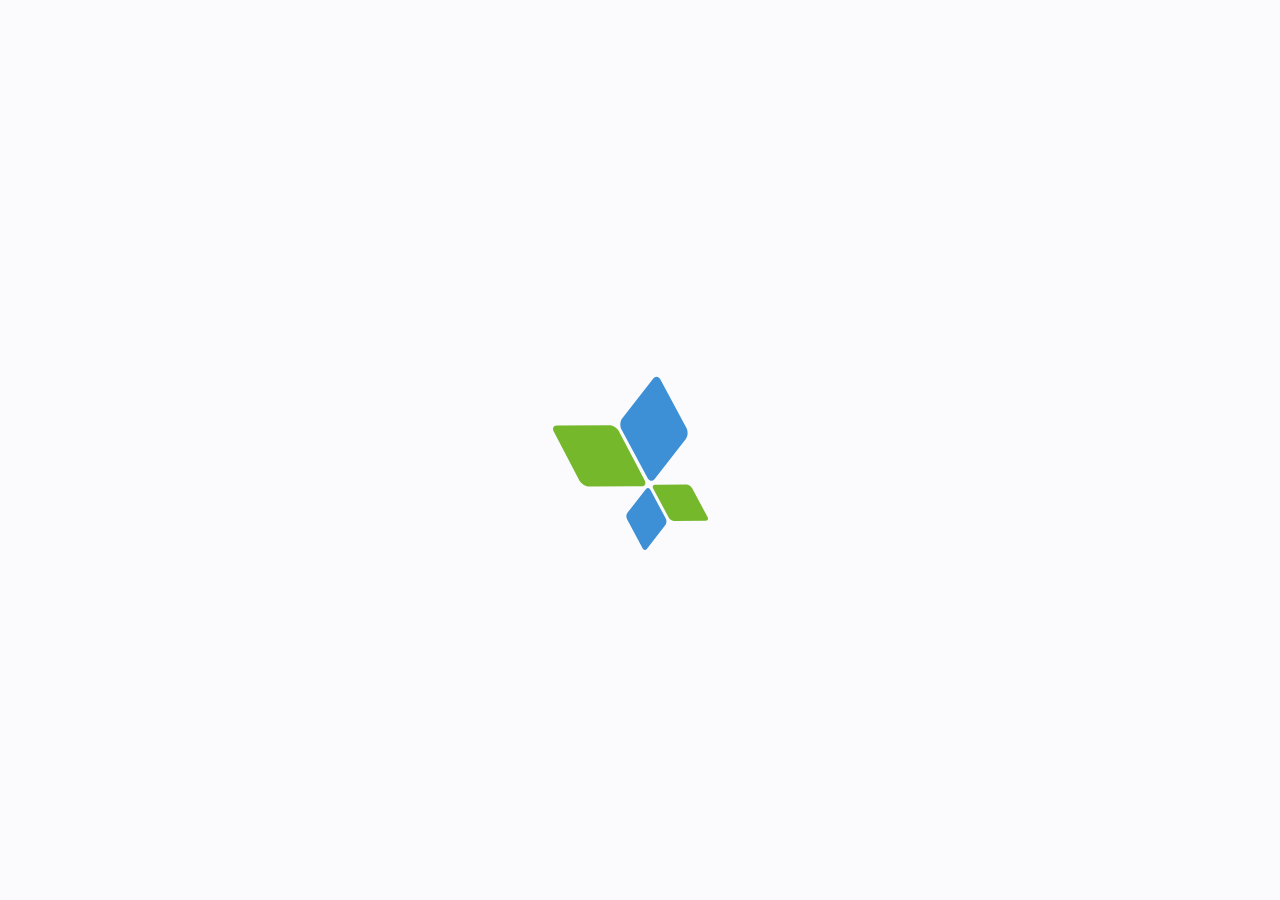
==== index.html @ aac168ad "upload files" ====
<!DOCTYPE html>
<html>

<head>
  <title>AppsFlyer</title>
  <meta name="viewport" content="width=device-width, initial-scale=1">

  <style type="text/css">
  html, body {
    height: 100%;
  }
  body {
    display: grid;
    place-items: center;
    margin: 0;
    background: #FBFBFD;
  }
  /*path {
    fill: none;
  }*/
  </style>
  <script type="module" src="script.js"></script>
</head>

<body>
  <img src="logo.svg" />
</body>

</html>
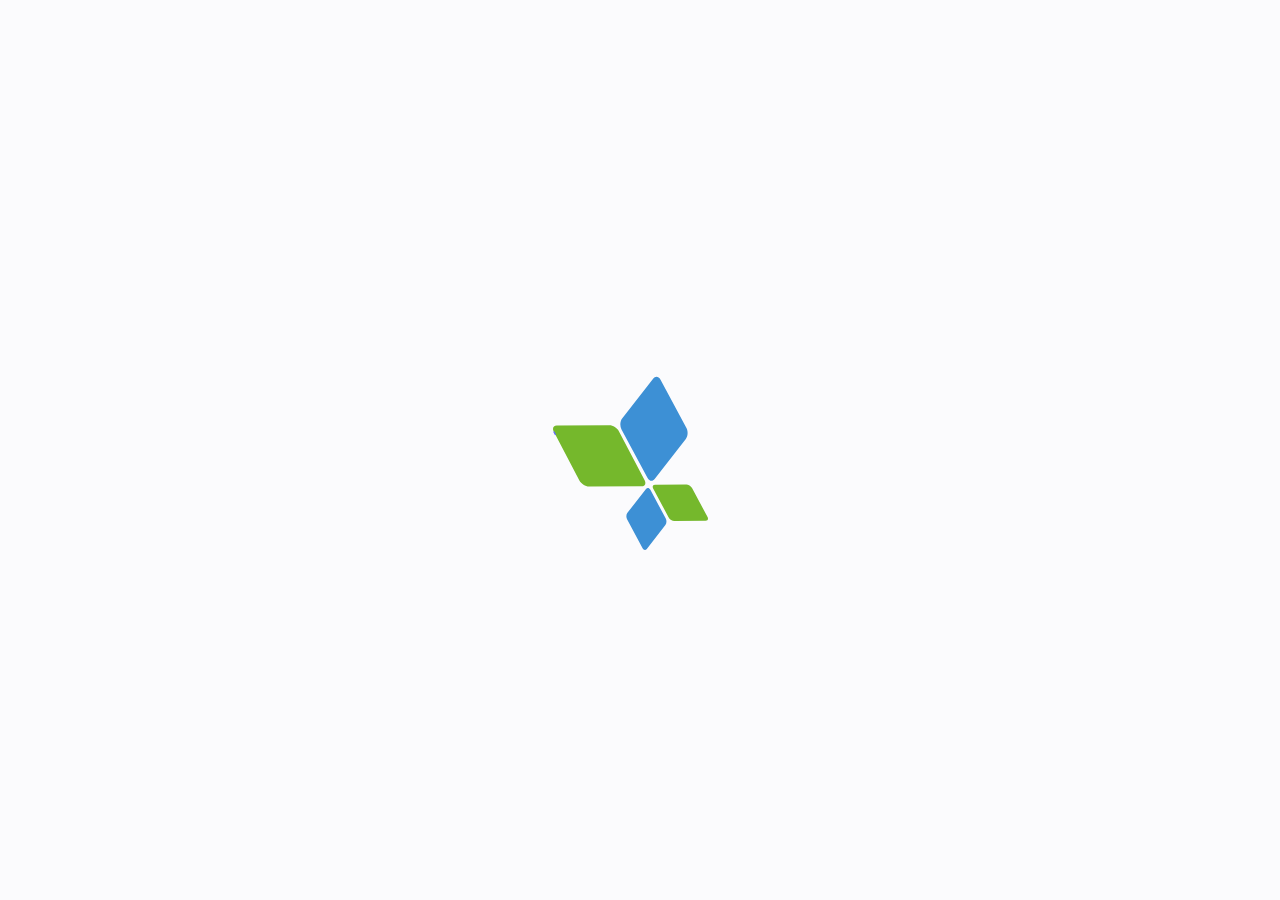
==== commit 7bf3c980: "upload files" ====
--- a/index.html
+++ b/index.html
@@ -23,7 +23,16 @@
 </head>
 
 <body>
-  <img src="logo.svg" />
+  <svg xmlns:dc="http://purl.org/dc/elements/1.1/" xmlns:cc="http://creativecommons.org/ns#" xmlns:rdf="http://www.w3.org/1999/02/22-rdf-syntax-ns#" xmlns:svg="http://www.w3.org/2000/svg" xmlns="http://www.w3.org/2000/svg" viewBox="0 0 175 200" height="200" width="175" xml:space="preserve" id="svg2" version="1.1">
+    <g transform="matrix(1.3333333,0,0,-1.3333333,0,200)" id="g14w">
+      <g transform="scale(0.1)" id="g14">
+        <path id="path14" style="fill:#75b82c;fill-opacity:1;fill-rule:nonzero;stroke:none" d="M 5.53516,888.508 197.926,522.023 c 13.136,-24.968 45.515,-45.234 72.262,-45.168 v 0 l 392.476,0.829 c 26.793,0.054 37.848,20.371 24.723,45.382 v 0 l -192.41,366.465 c -13.125,25.016 -45.497,45.227 -72.27,45.168 v 0 L 30.2383,933.883 c -0.6055,0 -1.1914,-0.02 -1.7969,-0.02 v 0 C 2.98047,932.902 -7.3125,912.961 5.53516,888.508" />
+        <path id="path16" style="fill:#75b82c;fill-opacity:1;fill-rule:nonzero;stroke:none" d="M 751.031,461.488 867.539,244.09 c 7.926,-14.828 27.309,-26.731 43.27,-26.551 v 0 l 233.841,2.473 c 15.97,0.16 22.41,12.32 14.49,27.16 v 0 l -116.47,217.379 c -7.94,14.84 -27.35,26.715 -43.272,26.547 v 0 l -233.847,-2.457 c -0.274,0 -0.531,0 -0.805,0 v 0 C 749.375,488.07 743.23,476.098 751.031,461.488" />
+        <path id="path18" style="fill:#3d90d5;fill-opacity:1;fill-rule:nonzero;stroke:none" d="M 752.395,1286.95 518.582,986.836 c -15.98,-20.504 -18.098,-57.246 -4.754,-82.172 v 0 L 709.305,539.84 c 13.324,-24.883 37.093,-28.473 53.047,-8.02 v 0 l 233.839,300.172 c 15.949,20.465 18.089,57.25 4.719,82.153 v 0 L 805.461,1278.98 c -7.75,14.4 -18.953,21.66 -30.125,21.27 v 0 c -8.109,-0.33 -16.219,-4.68 -22.941,-13.3" />
+        <path id="path20" style="fill:#3d90d5;fill-opacity:1;fill-rule:nonzero;stroke:none" d="M 697.633,457.848 558.277,279.02 c -9.539,-12.211 -10.769,-34.122 -2.836,-48.938 v 0 L 671.922,12.6914 c 7.969,-14.83984 22.113,-16.97265 31.633,-4.76171 v 0 L 842.871,186.738 c 9.5,12.231 10.77,34.16 2.844,48.953 v 0 L 729.227,453.09 c -4.586,8.586 -11.282,12.918 -17.954,12.699 v 0 c -4.812,-0.168 -9.668,-2.777 -13.64,-7.941" />
+      </g>
+    </g>
+  </svg>
 </body>
 
 </html>
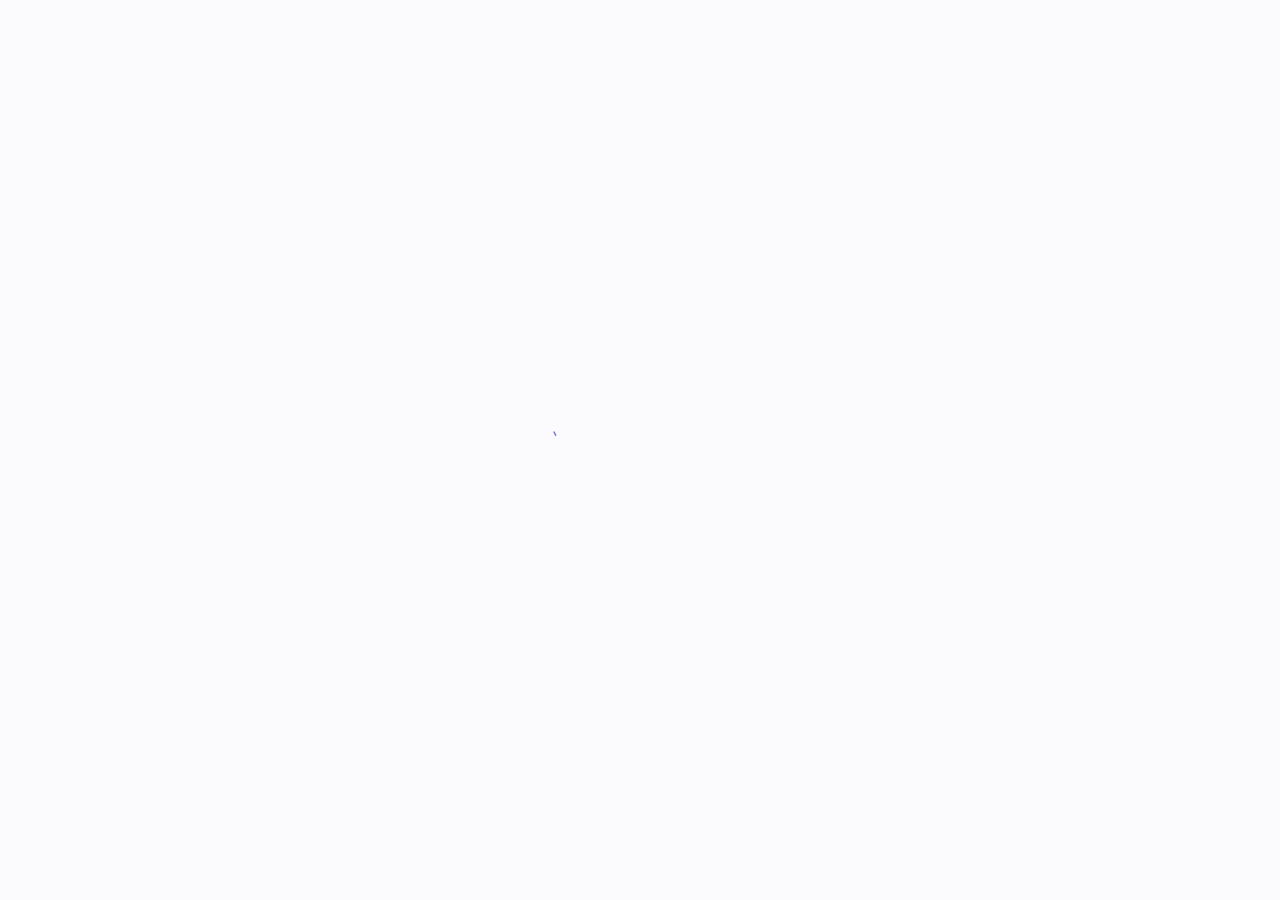
==== commit 1ae8dc3a: "upload files" ====
--- a/index.html
+++ b/index.html
@@ -15,9 +15,9 @@
     margin: 0;
     background: #FBFBFD;
   }
-  /*path {
+  path {
     fill: none;
-  }*/
+  }
   </style>
   <script type="module" src="script.js"></script>
 </head>
@@ -26,10 +26,10 @@
   <svg xmlns:dc="http://purl.org/dc/elements/1.1/" xmlns:cc="http://creativecommons.org/ns#" xmlns:rdf="http://www.w3.org/1999/02/22-rdf-syntax-ns#" xmlns:svg="http://www.w3.org/2000/svg" xmlns="http://www.w3.org/2000/svg" viewBox="0 0 175 200" height="200" width="175" xml:space="preserve" id="svg2" version="1.1">
     <g transform="matrix(1.3333333,0,0,-1.3333333,0,200)" id="g14w">
       <g transform="scale(0.1)" id="g14">
-        <path id="path14" style="fill:#75b82c;fill-opacity:1;fill-rule:nonzero;stroke:none" d="M 5.53516,888.508 197.926,522.023 c 13.136,-24.968 45.515,-45.234 72.262,-45.168 v 0 l 392.476,0.829 c 26.793,0.054 37.848,20.371 24.723,45.382 v 0 l -192.41,366.465 c -13.125,25.016 -45.497,45.227 -72.27,45.168 v 0 L 30.2383,933.883 c -0.6055,0 -1.1914,-0.02 -1.7969,-0.02 v 0 C 2.98047,932.902 -7.3125,912.961 5.53516,888.508" />
-        <path id="path16" style="fill:#75b82c;fill-opacity:1;fill-rule:nonzero;stroke:none" d="M 751.031,461.488 867.539,244.09 c 7.926,-14.828 27.309,-26.731 43.27,-26.551 v 0 l 233.841,2.473 c 15.97,0.16 22.41,12.32 14.49,27.16 v 0 l -116.47,217.379 c -7.94,14.84 -27.35,26.715 -43.272,26.547 v 0 l -233.847,-2.457 c -0.274,0 -0.531,0 -0.805,0 v 0 C 749.375,488.07 743.23,476.098 751.031,461.488" />
-        <path id="path18" style="fill:#3d90d5;fill-opacity:1;fill-rule:nonzero;stroke:none" d="M 752.395,1286.95 518.582,986.836 c -15.98,-20.504 -18.098,-57.246 -4.754,-82.172 v 0 L 709.305,539.84 c 13.324,-24.883 37.093,-28.473 53.047,-8.02 v 0 l 233.839,300.172 c 15.949,20.465 18.089,57.25 4.719,82.153 v 0 L 805.461,1278.98 c -7.75,14.4 -18.953,21.66 -30.125,21.27 v 0 c -8.109,-0.33 -16.219,-4.68 -22.941,-13.3" />
-        <path id="path20" style="fill:#3d90d5;fill-opacity:1;fill-rule:nonzero;stroke:none" d="M 697.633,457.848 558.277,279.02 c -9.539,-12.211 -10.769,-34.122 -2.836,-48.938 v 0 L 671.922,12.6914 c 7.969,-14.83984 22.113,-16.97265 31.633,-4.76171 v 0 L 842.871,186.738 c 9.5,12.231 10.77,34.16 2.844,48.953 v 0 L 729.227,453.09 c -4.586,8.586 -11.282,12.918 -17.954,12.699 v 0 c -4.812,-0.168 -9.668,-2.777 -13.64,-7.941" />
+        <path id="path14" d="M 5.53516,888.508 197.926,522.023 c 13.136,-24.968 45.515,-45.234 72.262,-45.168 v 0 l 392.476,0.829 c 26.793,0.054 37.848,20.371 24.723,45.382 v 0 l -192.41,366.465 c -13.125,25.016 -45.497,45.227 -72.27,45.168 v 0 L 30.2383,933.883 c -0.6055,0 -1.1914,-0.02 -1.7969,-0.02 v 0 C 2.98047,932.902 -7.3125,912.961 5.53516,888.508" />
+        <path id="path16" d="M 751.031,461.488 867.539,244.09 c 7.926,-14.828 27.309,-26.731 43.27,-26.551 v 0 l 233.841,2.473 c 15.97,0.16 22.41,12.32 14.49,27.16 v 0 l -116.47,217.379 c -7.94,14.84 -27.35,26.715 -43.272,26.547 v 0 l -233.847,-2.457 c -0.274,0 -0.531,0 -0.805,0 v 0 C 749.375,488.07 743.23,476.098 751.031,461.488" />
+        <path id="path18" d="M 752.395,1286.95 518.582,986.836 c -15.98,-20.504 -18.098,-57.246 -4.754,-82.172 v 0 L 709.305,539.84 c 13.324,-24.883 37.093,-28.473 53.047,-8.02 v 0 l 233.839,300.172 c 15.949,20.465 18.089,57.25 4.719,82.153 v 0 L 805.461,1278.98 c -7.75,14.4 -18.953,21.66 -30.125,21.27 v 0 c -8.109,-0.33 -16.219,-4.68 -22.941,-13.3" />
+        <path id="path20" d="M 697.633,457.848 558.277,279.02 c -9.539,-12.211 -10.769,-34.122 -2.836,-48.938 v 0 L 671.922,12.6914 c 7.969,-14.83984 22.113,-16.97265 31.633,-4.76171 v 0 L 842.871,186.738 c 9.5,12.231 10.77,34.16 2.844,48.953 v 0 L 729.227,453.09 c -4.586,8.586 -11.282,12.918 -17.954,12.699 v 0 c -4.812,-0.168 -9.668,-2.777 -13.64,-7.941" />
       </g>
     </g>
   </svg>
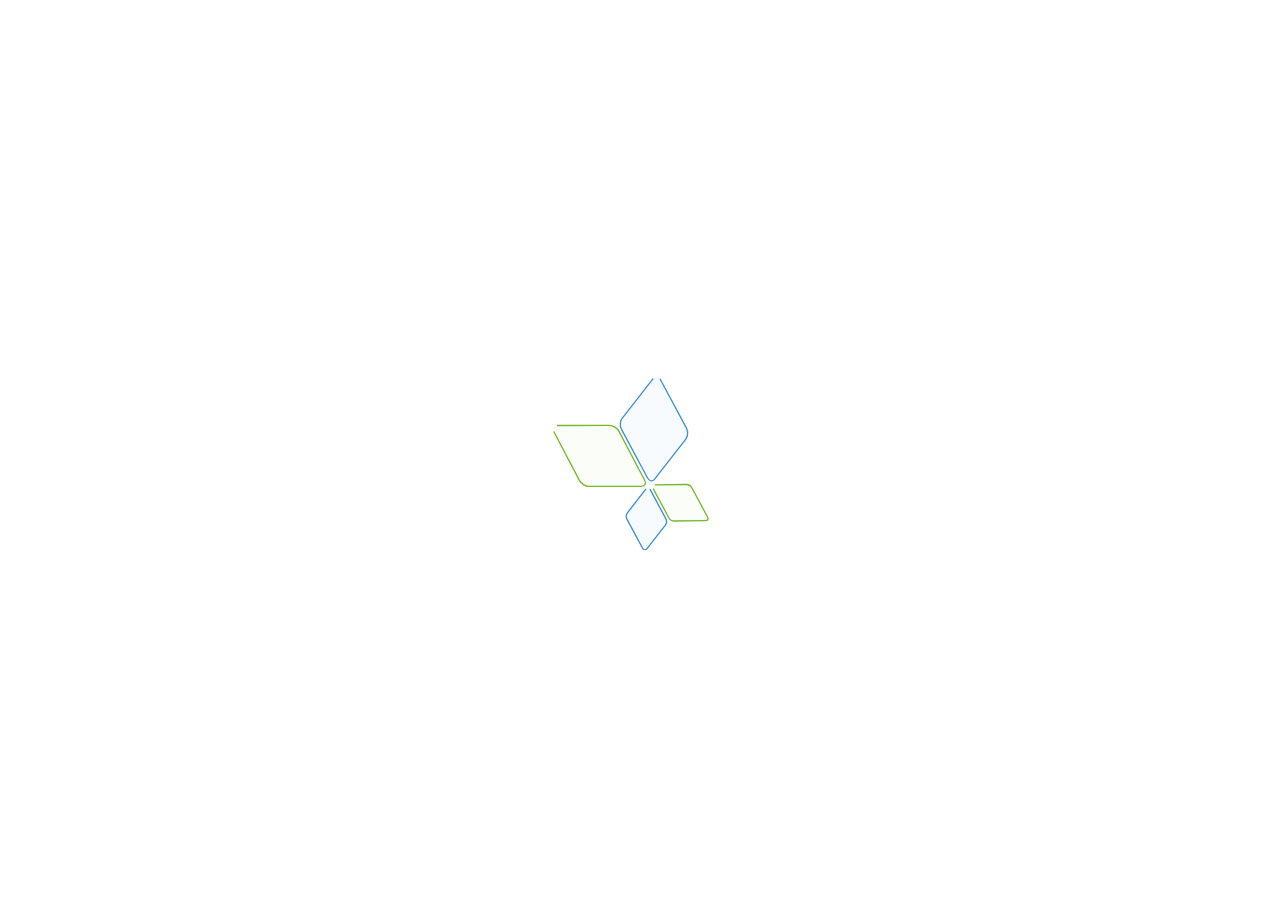
==== commit 5829343b: "uploading files" ====
--- a/index.html
+++ b/index.html
@@ -13,7 +13,7 @@
     display: grid;
     place-items: center;
     margin: 0;
-    background: #FBFBFD;
+    background: #FFF;
   }
   path {
     fill: none;
@@ -26,10 +26,10 @@
   <svg xmlns:dc="http://purl.org/dc/elements/1.1/" xmlns:cc="http://creativecommons.org/ns#" xmlns:rdf="http://www.w3.org/1999/02/22-rdf-syntax-ns#" xmlns:svg="http://www.w3.org/2000/svg" xmlns="http://www.w3.org/2000/svg" viewBox="0 0 175 200" height="200" width="175" xml:space="preserve" id="svg2" version="1.1">
     <g transform="matrix(1.3333333,0,0,-1.3333333,0,200)" id="g14w">
       <g transform="scale(0.1)" id="g14">
-        <path id="path14" d="M 5.53516,888.508 197.926,522.023 c 13.136,-24.968 45.515,-45.234 72.262,-45.168 v 0 l 392.476,0.829 c 26.793,0.054 37.848,20.371 24.723,45.382 v 0 l -192.41,366.465 c -13.125,25.016 -45.497,45.227 -72.27,45.168 v 0 L 30.2383,933.883 c -0.6055,0 -1.1914,-0.02 -1.7969,-0.02 v 0 C 2.98047,932.902 -7.3125,912.961 5.53516,888.508" />
-        <path id="path16" d="M 751.031,461.488 867.539,244.09 c 7.926,-14.828 27.309,-26.731 43.27,-26.551 v 0 l 233.841,2.473 c 15.97,0.16 22.41,12.32 14.49,27.16 v 0 l -116.47,217.379 c -7.94,14.84 -27.35,26.715 -43.272,26.547 v 0 l -233.847,-2.457 c -0.274,0 -0.531,0 -0.805,0 v 0 C 749.375,488.07 743.23,476.098 751.031,461.488" />
-        <path id="path18" d="M 752.395,1286.95 518.582,986.836 c -15.98,-20.504 -18.098,-57.246 -4.754,-82.172 v 0 L 709.305,539.84 c 13.324,-24.883 37.093,-28.473 53.047,-8.02 v 0 l 233.839,300.172 c 15.949,20.465 18.089,57.25 4.719,82.153 v 0 L 805.461,1278.98 c -7.75,14.4 -18.953,21.66 -30.125,21.27 v 0 c -8.109,-0.33 -16.219,-4.68 -22.941,-13.3" />
-        <path id="path20" d="M 697.633,457.848 558.277,279.02 c -9.539,-12.211 -10.769,-34.122 -2.836,-48.938 v 0 L 671.922,12.6914 c 7.969,-14.83984 22.113,-16.97265 31.633,-4.76171 v 0 L 842.871,186.738 c 9.5,12.231 10.77,34.16 2.844,48.953 v 0 L 729.227,453.09 c -4.586,8.586 -11.282,12.918 -17.954,12.699 v 0 c -4.812,-0.168 -9.668,-2.777 -13.64,-7.941" />
+        <path id="path14" data-fill="#75b82c" d="M 5.53516,888.508 197.926,522.023 c 13.136,-24.968 45.515,-45.234 72.262,-45.168 v 0 l 392.476,0.829 c 26.793,0.054 37.848,20.371 24.723,45.382 v 0 l -192.41,366.465 c -13.125,25.016 -45.497,45.227 -72.27,45.168 v 0 L 30.2383,933.883 c -0.6055,0 -1.1914,-0.02 -1.7969,-0.02 v 0 C 2.98047,932.902 -7.3125,912.961 5.53516,888.508" />
+        <path id="path16" data-fill="#75b82c" d="M 751.031,461.488 867.539,244.09 c 7.926,-14.828 27.309,-26.731 43.27,-26.551 v 0 l 233.841,2.473 c 15.97,0.16 22.41,12.32 14.49,27.16 v 0 l -116.47,217.379 c -7.94,14.84 -27.35,26.715 -43.272,26.547 v 0 l -233.847,-2.457 c -0.274,0 -0.531,0 -0.805,0 v 0 C 749.375,488.07 743.23,476.098 751.031,461.488" />
+        <path id="path18" data-fill="#3d90d5" d="M 752.395,1286.95 518.582,986.836 c -15.98,-20.504 -18.098,-57.246 -4.754,-82.172 v 0 L 709.305,539.84 c 13.324,-24.883 37.093,-28.473 53.047,-8.02 v 0 l 233.839,300.172 c 15.949,20.465 18.089,57.25 4.719,82.153 v 0 L 805.461,1278.98 c -7.75,14.4 -18.953,21.66 -30.125,21.27 v 0 c -8.109,-0.33 -16.219,-4.68 -22.941,-13.3" />
+        <path id="path20" data-fill="#3d90d5" d="M 697.633,457.848 558.277,279.02 c -9.539,-12.211 -10.769,-34.122 -2.836,-48.938 v 0 L 671.922,12.6914 c 7.969,-14.83984 22.113,-16.97265 31.633,-4.76171 v 0 L 842.871,186.738 c 9.5,12.231 10.77,34.16 2.844,48.953 v 0 L 729.227,453.09 c -4.586,8.586 -11.282,12.918 -17.954,12.699 v 0 c -4.812,-0.168 -9.668,-2.777 -13.64,-7.941" />
       </g>
     </g>
   </svg>
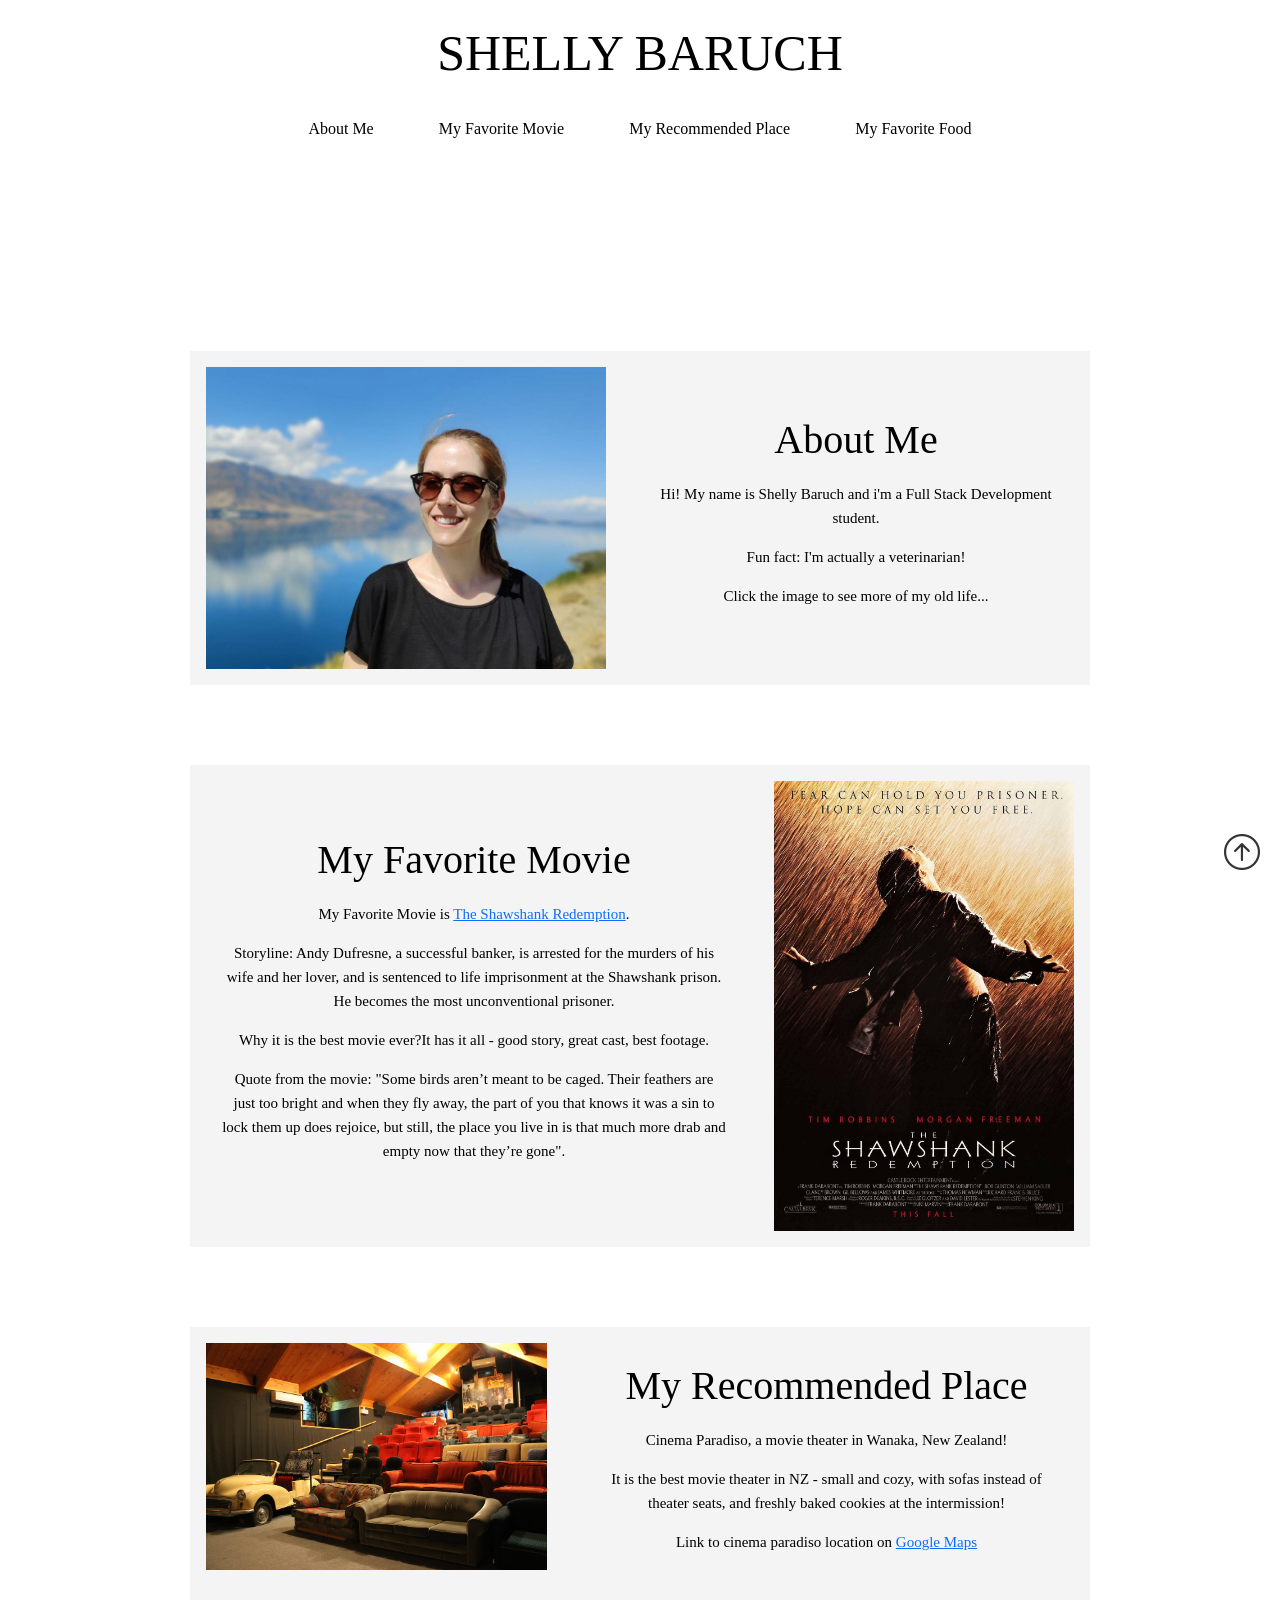
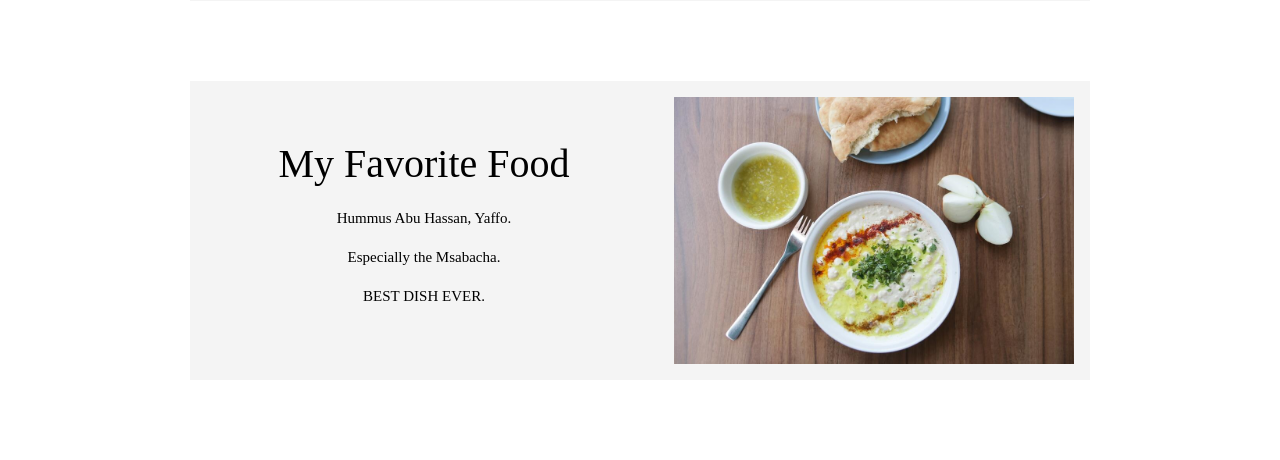
==== commit 78faf6a6: "added chuf first page" ====
--- a/index.html
+++ b/index.html
@@ -2,37 +2,144 @@
 <html>
 
 <head>
-  <title>AppsFlyer</title>
+  <title>Shelly Baruch</title>
+  <meta charset="utf-8">
+  <meta http-equiv="X-UA-Compatible" content="IE=edge">
   <meta name="viewport" content="width=device-width, initial-scale=1">
+  <link rel="shortcut icon" href='favicon.png' type="image/x-icon">
+  <link href="fonts.css" rel="stylesheet" type="text/css">
+  <link href="style.css" rel="stylesheet" type="text/css">
 
-  <style type="text/css">
-  html, body {
-    height: 100%;
-  }
-  body {
-    display: grid;
-    place-items: center;
-    margin: 0;
-    background: #FFF;
-  }
-  path {
-    fill: none;
-  }
-  </style>
-  <script type="module" src="script.js"></script>
+  <!-- Latest compiled and minified CSS -->
+  <link href="https://cdn.jsdelivr.net/npm/bootstrap@5.3.2/dist/css/bootstrap.min.css" rel="stylesheet" integrity="sha384-T3c6CoIi6uLrA9TneNEoa7RxnatzjcDSCmG1MXxSR1GAsXEV/Dwwykc2MPK8M2HN" crossorigin="anonymous">
+  <link rel="stylesheet" href="https://cdn.jsdelivr.net/npm/bootstrap-icons@1.11.2/font/bootstrap-icons.min.css">
 </head>
 
 <body>
-  <svg xmlns:dc="http://purl.org/dc/elements/1.1/" xmlns:cc="http://creativecommons.org/ns#" xmlns:rdf="http://www.w3.org/1999/02/22-rdf-syntax-ns#" xmlns:svg="http://www.w3.org/2000/svg" xmlns="http://www.w3.org/2000/svg" viewBox="0 0 175 200" height="200" width="175" xml:space="preserve" id="svg2" version="1.1">
-    <g transform="matrix(1.3333333,0,0,-1.3333333,0,200)" id="g14w">
-      <g transform="scale(0.1)" id="g14">
-        <path id="path14" data-fill="#75b82c" d="M 5.53516,888.508 197.926,522.023 c 13.136,-24.968 45.515,-45.234 72.262,-45.168 v 0 l 392.476,0.829 c 26.793,0.054 37.848,20.371 24.723,45.382 v 0 l -192.41,366.465 c -13.125,25.016 -45.497,45.227 -72.27,45.168 v 0 L 30.2383,933.883 c -0.6055,0 -1.1914,-0.02 -1.7969,-0.02 v 0 C 2.98047,932.902 -7.3125,912.961 5.53516,888.508" />
-        <path id="path16" data-fill="#75b82c" d="M 751.031,461.488 867.539,244.09 c 7.926,-14.828 27.309,-26.731 43.27,-26.551 v 0 l 233.841,2.473 c 15.97,0.16 22.41,12.32 14.49,27.16 v 0 l -116.47,217.379 c -7.94,14.84 -27.35,26.715 -43.272,26.547 v 0 l -233.847,-2.457 c -0.274,0 -0.531,0 -0.805,0 v 0 C 749.375,488.07 743.23,476.098 751.031,461.488" />
-        <path id="path18" data-fill="#3d90d5" d="M 752.395,1286.95 518.582,986.836 c -15.98,-20.504 -18.098,-57.246 -4.754,-82.172 v 0 L 709.305,539.84 c 13.324,-24.883 37.093,-28.473 53.047,-8.02 v 0 l 233.839,300.172 c 15.949,20.465 18.089,57.25 4.719,82.153 v 0 L 805.461,1278.98 c -7.75,14.4 -18.953,21.66 -30.125,21.27 v 0 c -8.109,-0.33 -16.219,-4.68 -22.941,-13.3" />
-        <path id="path20" data-fill="#3d90d5" d="M 697.633,457.848 558.277,279.02 c -9.539,-12.211 -10.769,-34.122 -2.836,-48.938 v 0 L 671.922,12.6914 c 7.969,-14.83984 22.113,-16.97265 31.633,-4.76171 v 0 L 842.871,186.738 c 9.5,12.231 10.77,34.16 2.844,48.953 v 0 L 729.227,453.09 c -4.586,8.586 -11.282,12.918 -17.954,12.699 v 0 c -4.812,-0.168 -9.668,-2.777 -13.64,-7.941" />
-      </g>
-    </g>
-  </svg>
+  <div class="header">
+    <h1>SHELLY BARUCH</h1>
+  </div>
+  <nav class="navigation">
+    <ul>
+      <li><a class="navbutton" href="#about">About Me</a></li>
+      <li><a class="navbutton" href="#movie">My Favorite Movie</a></li>
+      <li><a class="navbutton" href="#place">My Recommended Place</a></li>
+      <li><a class="navbutton" href="#food">My Favorite Food</a></li>
+    </ul>
+  </nav>
+  <div class="content">
+    <div class="content-section" id="about">
+      <div class="content-section-image" data-bs-toggle="modal" data-bs-target="#aboutModal">
+        <img src="me.jpeg" alt="image" title="image" data-bs-target="#aboutCarousel" data-bs-slide-to="0" />
+      </div>
+      <div class="content-section-text">
+        <div class="content-section-text-inner">
+          <h2>About Me</h2>
+          <p>Hi! My name is Shelly Baruch and i'm a Full Stack Development student.</p>
+          <p>Fun fact: I'm actually a veterinarian!</p>
+          <p>Click the image to see more of my old life...</p>
+        </div>
+      </div>
+    </div>
+    <div class="movie content-section" id="movie">
+      <div class="content-section-text">
+        <div class="content-section-text-inner">
+          <h2>My Favorite Movie</h2>
+          <p>My Favorite Movie is <a href=https://www.imdb.com/title/tt0111161/>The Shawshank Redemption</a>. </p> <p><span class='subtitle'>Storyline:</span> Andy Dufresne, a successful banker, is arrested for the murders of his wife and her lover, and is sentenced to life imprisonment at the Shawshank prison. He becomes the most unconventional prisoner.</p>
+          <p><span class='subtitle'> Why it is the best movie ever?</span>It has it all - good story, great cast, best footage.</p>
+          <p><span class='subtitle'>Quote from the movie:</span>
+            "Some birds aren’t meant to be caged. Their feathers are just too bright
+            and when they fly away, the part of you that knows it was a sin to lock them up
+            does rejoice, but still, the place you live in is that much more drab and empty
+            now that they’re gone".</p>
+        </div>
+      </div>
+      <div class="content-section-image">
+        <img src='sr.jpg' width="300" height="450" alt="image" title="image" />
+      </div>
+    </div>
+    <div class="place content-section" id="place">
+      <div class="content-section-image">
+        <img src="cinema_paradiso.jpeg" width="341" height="227" alt="image" title="image" />
+      </div>
+      <div class="content-section-text">
+        <div class="content-section-text-inner">
+          <h2>My Recommended Place</h2>
+          <p>Cinema Paradiso, a movie theater in Wanaka, New Zealand!</p>
+          <p>It is the best movie theater in NZ - small and cozy, with sofas instead of theater seats, and freshly
+            baked cookies at the intermission!</p>
+          <p>Link to cinema paradiso location on <a href=https://maps.app.goo.gl/ctAH9uPTvhJKbULc7>Google Maps</a> </p>
+        </div>
+      </div>
+    </div>
+    <div class="food content-section" id="food">
+            <div class="content-section-text">
+              <div class="content-section-text-inner">
+                <h2>My Favorite Food</h2>
+                <p>Hummus Abu Hassan, Yaffo.</p>
+                <p>Especially the Msabacha.</p>
+                <p>BEST DISH EVER.</p>
+              </div>
+            </div>
+            <div class="content-section-image">
+              <img src='msabacha.jpeg' alt="image" title="image" />
+            </div>
+      </div>
+    </div>
+  </div>
+  <a href="#" class="back-top"><i class="bi bi-arrow-up-circle"></i></a>
+  <div class="modal fade" id="aboutModal" tabindex="-1" role="dialog" aria-hidden="true">
+    <div class="modal-dialog" role="document">
+      <div class="modal-content">
+        <div class="modal-header">
+          <h1 class="modal-title fs-5" id="aboutModalLabel">My Old Life</h1>
+          <button type="button" class="btn-close" data-bs-dismiss="modal" aria-label="Close"></button>
+        </div>
+        <div class="modal-body">
+          <div id="aboutCarousel" class="carousel slide" data-ride="carousel">
+            <div class="carousel-indicators">
+              <button type="button" data-bs-target="#aboutCarousel" data-bs-slide-to="0" class="active" aria-current="true"></button>
+              <button type="button" data-bs-target="#aboutCarousel" data-bs-slide-to="1"></button>
+              <button type="button" data-bs-target="#aboutCarousel" data-bs-slide-to="2"></button>
+              <button type="button" data-bs-target="#aboutCarousel" data-bs-slide-to="3"></button>
+              <button type="button" data-bs-target="#aboutCarousel" data-bs-slide-to="4"></button>
+            </div>
+            <div class="carousel-inner">
+              <div class="carousel-item active">
+                <img class="d-block w-100" src="vet1.jpeg">
+              </div>
+              <div class="carousel-item">
+                <img class="d-block w-100" src="vet2.jpeg">
+              </div>
+              <div class="carousel-item">
+                <img class="d-block w-100" src="vet3.jpeg">
+              </div>
+              <div class="carousel-item">
+                <img class="d-block w-100" src="vet4.jpeg">
+              </div>
+              <div class="carousel-item">
+                <img class="d-block w-100" src="vet5.jpeg">
+              </div>
+            </div>
+            <button class="carousel-control-prev" type="button" data-bs-target="#aboutCarousel" data-bs-slide="prev">
+              <span class="carousel-control-prev-icon" aria-hidden="true"></span>
+              <span class="visually-hidden">Previous</span>
+            </button>
+            <button class="carousel-control-next" type="button" data-bs-target="#aboutCarousel" data-bs-slide="next">
+              <span class="carousel-control-next-icon" aria-hidden="true"></span>
+              <span class="visually-hidden">Next</span>
+            </button>
+          </div>
+        </div>
+        <div class="modal-footer">
+          <button type="button" class="btn btn-secondary" data-bs-dismiss="modal">Close</button>
+        </div>
+      </div>
+    </div>
+    <!-- jQuery (necessary for Bootstrap's JavaScript plugins) -->
+    <script src="https://code.jquery.com/jquery-3.4.1.slim.min.js" integrity="sha384-J6qa4849blE2+poT4WnyKhv5vZF5SrPo0iEjwBvKU7imGFAV0wwj1yYfoRSJoZ+n" crossorigin="anonymous"></script>
+    <!-- Latest compiled and minified JavaScript -->
+    <script src="https://cdn.jsdelivr.net/npm/bootstrap@5.3.2/dist/js/bootstrap.bundle.min.js" integrity="sha384-C6RzsynM9kWDrMNeT87bh95OGNyZPhcTNXj1NW7RuBCsyN/o0jlpcV8Qyq46cDfL" crossorigin="anonymous"></script>
 </body>
 
-</html>
+</html>
--- a/fonts.css
+++ b/fonts.css
@@ -0,0 +1,160 @@
+@font-face {
+    font-family: 'Playfair Display';
+    font-style: normal;
+    font-weight: 400;
+    src: local('Playfair Display Regular'), local('PlayfairDisplay-Regular'), url("https://static.parastorage.com/tag-bundler/api/v1/fonts-cache/googlefont/woff2/s/playfairdisplay/v18/nuFiD-vYSZviVYUb_rj3ij__anPXDTjYgEM86xRbPQ.woff2") format('woff2');
+    unicode-range: U+0400-045F, U+0490-0491, U+04B0-04B1, U+2116;
+    font-display: block;
+}
+
+@font-face {
+    font-family: 'Playfair Display';
+    font-style: normal;
+    font-weight: 400;
+    src: local('Playfair Display Regular'), local('PlayfairDisplay-Regular'), url("https://static.parastorage.com/tag-bundler/api/v1/fonts-cache/googlefont/woff2/s/playfairdisplay/v18/nuFiD-vYSZviVYUb_rj3ij__anPXDTPYgEM86xRbPQ.woff2") format('woff2');
+    unicode-range: U+0102-0103, U+0110-0111, U+1EA0-1EF9, U+20AB;
+    font-display: block;
+}
+
+@font-face {
+    font-family: 'Playfair Display';
+    font-style: normal;
+    font-weight: 400;
+    src: local('Playfair Display Regular'), local('PlayfairDisplay-Regular'), url("https://static.parastorage.com/tag-bundler/api/v1/fonts-cache/googlefont/woff2/s/playfairdisplay/v18/nuFiD-vYSZviVYUb_rj3ij__anPXDTLYgEM86xRbPQ.woff2") format('woff2');
+    unicode-range: U+0100-024F, U+0259, U+1E00-1EFF, U+2020, U+20A0-20AB, U+20AD-20CF, U+2113, U+2C60-2C7F, U+A720-A7FF;
+    font-display: block;
+}
+
+@font-face {
+    font-family: 'Playfair Display';
+    font-style: normal;
+    font-weight: 400;
+    src: local('Playfair Display Regular'), local('PlayfairDisplay-Regular'), url("https://static.parastorage.com/tag-bundler/api/v1/fonts-cache/googlefont/woff2/s/playfairdisplay/v18/nuFiD-vYSZviVYUb_rj3ij__anPXDTzYgEM86xQ.woff2") format('woff2');
+    unicode-range: U+0000-00FF, U+0131, U+0152-0153, U+02BB-02BC, U+02C6, U+02DA, U+02DC, U+2000-206F, U+2074, U+20AC, U+2122, U+2191, U+2193, U+2212, U+2215, U+FEFF, U+FFFD;
+    font-display: block;
+}
+
+@font-face {
+    font-family: 'Playfair Display';
+    font-style: normal;
+    font-weight: 700;
+    src: local('Playfair Display Bold'), local('PlayfairDisplay-Bold'), url("https://static.parastorage.com/tag-bundler/api/v1/fonts-cache/googlefont/woff2/s/playfairdisplay/v18/nuFlD-vYSZviVYUb_rj3ij__anPXBYf9lWoe5j5hNKe1_w.woff2") format('woff2');
+    unicode-range: U+0400-045F, U+0490-0491, U+04B0-04B1, U+2116;
+    font-display: block;
+}
+
+@font-face {
+    font-family: 'Playfair Display';
+    font-style: normal;
+    font-weight: 700;
+    src: local('Playfair Display Bold'), local('PlayfairDisplay-Bold'), url("https://static.parastorage.com/tag-bundler/api/v1/fonts-cache/googlefont/woff2/s/playfairdisplay/v18/nuFlD-vYSZviVYUb_rj3ij__anPXBYf9lWEe5j5hNKe1_w.woff2") format('woff2');
+    unicode-range: U+0102-0103, U+0110-0111, U+1EA0-1EF9, U+20AB;
+    font-display: block;
+}
+
+@font-face {
+    font-family: 'Playfair Display';
+    font-style: normal;
+    font-weight: 700;
+    src: local('Playfair Display Bold'), local('PlayfairDisplay-Bold'), url("https://static.parastorage.com/tag-bundler/api/v1/fonts-cache/googlefont/woff2/s/playfairdisplay/v18/nuFlD-vYSZviVYUb_rj3ij__anPXBYf9lWAe5j5hNKe1_w.woff2") format('woff2');
+    unicode-range: U+0100-024F, U+0259, U+1E00-1EFF, U+2020, U+20A0-20AB, U+20AD-20CF, U+2113, U+2C60-2C7F, U+A720-A7FF;
+    font-display: block;
+}
+
+@font-face {
+    font-family: 'Playfair Display';
+    font-style: normal;
+    font-weight: 700;
+    src: local('Playfair Display Bold'), local('PlayfairDisplay-Bold'), url("https://static.parastorage.com/tag-bundler/api/v1/fonts-cache/googlefont/woff2/s/playfairdisplay/v18/nuFlD-vYSZviVYUb_rj3ij__anPXBYf9lW4e5j5hNKc.woff2") format('woff2');
+    unicode-range: U+0000-00FF, U+0131, U+0152-0153, U+02BB-02BC, U+02C6, U+02DA, U+02DC, U+2000-206F, U+2074, U+20AC, U+2122, U+2191, U+2193, U+2212, U+2215, U+FEFF, U+FFFD;
+    font-display: block;
+}
+@font-face {
+    font-family: 'Raleway';
+    font-style: normal;
+    font-weight: 400;
+    src: url("https://static.parastorage.com/tag-bundler/api/v1/fonts-cache/googlefont/woff2/s/raleway/v26/1Ptug8zYS_SKggPNyCAIT4ttDfCmxA.woff2") format('woff2');
+    unicode-range: U+0460-052F, U+1C80-1C88, U+20B4, U+2DE0-2DFF, U+A640-A69F, U+FE2E-FE2F;
+    font-display: block;
+}
+
+@font-face {
+    font-family: 'Raleway';
+    font-style: normal;
+    font-weight: 400;
+    src: url("https://static.parastorage.com/tag-bundler/api/v1/fonts-cache/googlefont/woff2/s/raleway/v26/1Ptug8zYS_SKggPNyCkIT4ttDfCmxA.woff2") format('woff2');
+    unicode-range: U+0400-045F, U+0490-0491, U+04B0-04B1, U+2116;
+    font-display: block;
+}
+
+@font-face {
+    font-family: 'Raleway';
+    font-style: normal;
+    font-weight: 400;
+    src: url("https://static.parastorage.com/tag-bundler/api/v1/fonts-cache/googlefont/woff2/s/raleway/v26/1Ptug8zYS_SKggPNyCIIT4ttDfCmxA.woff2") format('woff2');
+    unicode-range: U+0102-0103, U+0110-0111, U+0128-0129, U+0168-0169, U+01A0-01A1, U+01AF-01B0, U+1EA0-1EF9, U+20AB;
+    font-display: block;
+}
+
+@font-face {
+    font-family: 'Raleway';
+    font-style: normal;
+    font-weight: 400;
+    src: url("https://static.parastorage.com/tag-bundler/api/v1/fonts-cache/googlefont/woff2/s/raleway/v26/1Ptug8zYS_SKggPNyCMIT4ttDfCmxA.woff2") format('woff2');
+    unicode-range: U+0100-024F, U+0259, U+1E00-1EFF, U+2020, U+20A0-20AB, U+20AD-20CF, U+2113, U+2C60-2C7F, U+A720-A7FF;
+    font-display: block;
+}
+
+@font-face {
+    font-family: 'Raleway';
+    font-style: normal;
+    font-weight: 400;
+    src: url("https://static.parastorage.com/tag-bundler/api/v1/fonts-cache/googlefont/woff2/s/raleway/v26/1Ptug8zYS_SKggPNyC0IT4ttDfA.woff2") format('woff2');
+    unicode-range: U+0000-00FF, U+0131, U+0152-0153, U+02BB-02BC, U+02C6, U+02DA, U+02DC, U+2000-206F, U+2074, U+20AC, U+2122, U+2191, U+2193, U+2212, U+2215, U+FEFF, U+FFFD;
+    font-display: block;
+}
+
+@font-face {
+    font-family: 'Raleway';
+    font-style: normal;
+    font-weight: 700;
+    src: url("https://static.parastorage.com/tag-bundler/api/v1/fonts-cache/googlefont/woff2/s/raleway/v26/1Ptug8zYS_SKggPNyCAIT4ttDfCmxA.woff2") format('woff2');
+    unicode-range: U+0460-052F, U+1C80-1C88, U+20B4, U+2DE0-2DFF, U+A640-A69F, U+FE2E-FE2F;
+    font-display: block;
+}
+
+@font-face {
+    font-family: 'Raleway';
+    font-style: normal;
+    font-weight: 700;
+    src: url("https://static.parastorage.com/tag-bundler/api/v1/fonts-cache/googlefont/woff2/s/raleway/v26/1Ptug8zYS_SKggPNyCkIT4ttDfCmxA.woff2") format('woff2');
+    unicode-range: U+0400-045F, U+0490-0491, U+04B0-04B1, U+2116;
+    font-display: block;
+}
+
+@font-face {
+    font-family: 'Raleway';
+    font-style: normal;
+    font-weight: 700;
+    src: url("https://static.parastorage.com/tag-bundler/api/v1/fonts-cache/googlefont/woff2/s/raleway/v26/1Ptug8zYS_SKggPNyCIIT4ttDfCmxA.woff2") format('woff2');
+    unicode-range: U+0102-0103, U+0110-0111, U+0128-0129, U+0168-0169, U+01A0-01A1, U+01AF-01B0, U+1EA0-1EF9, U+20AB;
+    font-display: block;
+}
+
+@font-face {
+    font-family: 'Raleway';
+    font-style: normal;
+    font-weight: 700;
+    src: url("https://static.parastorage.com/tag-bundler/api/v1/fonts-cache/googlefont/woff2/s/raleway/v26/1Ptug8zYS_SKggPNyCMIT4ttDfCmxA.woff2") format('woff2');
+    unicode-range: U+0100-024F, U+0259, U+1E00-1EFF, U+2020, U+20A0-20AB, U+20AD-20CF, U+2113, U+2C60-2C7F, U+A720-A7FF;
+    font-display: block;
+}
+
+@font-face {
+    font-family: 'Raleway';
+    font-style: normal;
+    font-weight: 700;
+    src: url("https://static.parastorage.com/tag-bundler/api/v1/fonts-cache/googlefont/woff2/s/raleway/v26/1Ptug8zYS_SKggPNyC0IT4ttDfA.woff2") format('woff2');
+    unicode-range: U+0000-00FF, U+0131, U+0152-0153, U+02BB-02BC, U+02C6, U+02DA, U+02DC, U+2000-206F, U+2074, U+20AC, U+2122, U+2191, U+2193, U+2212, U+2215, U+FEFF, U+FFFD;
+    font-display: block;
+}
--- a/style.css
+++ b/style.css
@@ -0,0 +1,129 @@
+html {
+  scroll-behavior: smooth;
+}
+
+.back-top {
+  position: fixed;
+  bottom: 20px;
+  right: 20px;
+  text-decoration: none;
+  color: #333;
+  font-size: 36px;
+}
+
+.back-top:hover {
+  text-decoration: none;
+}
+
+#about, #movie, #place, #food {
+  scroll-behavior: smooth;
+}
+
+.header h1 {
+  font-family: 'Playfair Display', serif;
+  font-weight: 400;
+  font-size: 50px;
+  line-height: 67px;
+  padding: 20px;
+  margin: 0;
+  text-align: center;
+  color: #000;
+}
+
+.navigation {
+  margin: 0;
+  text-align: center;
+}
+
+.navigation > ul {
+  list-style: none;
+  padding: 0;
+  margin: 0;
+}
+
+.navigation > ul > li {
+  display: inline-block;
+  margin: 10px;
+}
+
+
+.navigation a {
+  font-family: 'Raleway', serif;
+  text-decoration: none;
+  color: black;
+  padding: 10px 20px;
+  border-radius: 10px;
+  transition: all .2s ease-in;
+}
+
+.navigation > ul > li > a {
+  font-family: 'Raleway', serif;
+  text-decoration: none;
+  color: black;
+  padding: 10px 20px;
+  border-radius: 10px;
+  transition: all .2s ease-in;
+}
+
+.navigation > ul > li > a:hover {
+  background-color: #f0f0f0;
+  color: #000;
+}
+
+.content {
+  margin-top: 200px;
+}
+
+.content-section {
+  width: 900px;
+  margin: 5rem auto;
+  padding: 0;
+  background-color: #f4f4f4;
+  display: flex;
+}
+
+.content-section img {
+  scale: 1;
+  transition: all .2s ease-in;
+  max-width: 400px;
+}
+
+.content-section img:hover {
+  scale: 1.1;
+}
+
+.content-section-text {
+  width: 600px;
+  padding: 2rem;
+  display: flex;
+  align-items: center;
+  justify-content: center;
+}
+
+.content-section-image {
+  padding: 1rem;
+}
+
+#about img {
+  cursor: pointer;
+}
+
+.content-section-text h2 {
+  font-family: 'Playfair Display', serif;
+  font-weight: 400;
+  font-size: 40px;
+  line-height: 54px;
+  padding: 0px;
+  margin: 0;
+  text-align: center;
+  color: #000;
+}
+
+.content-section-text p {
+  font-family: 'Raleway', serif;
+  font-size: 15px;
+  color: #000;
+  line-height: 24px;
+  text-align: center;
+  margin: 1em 0;
+}
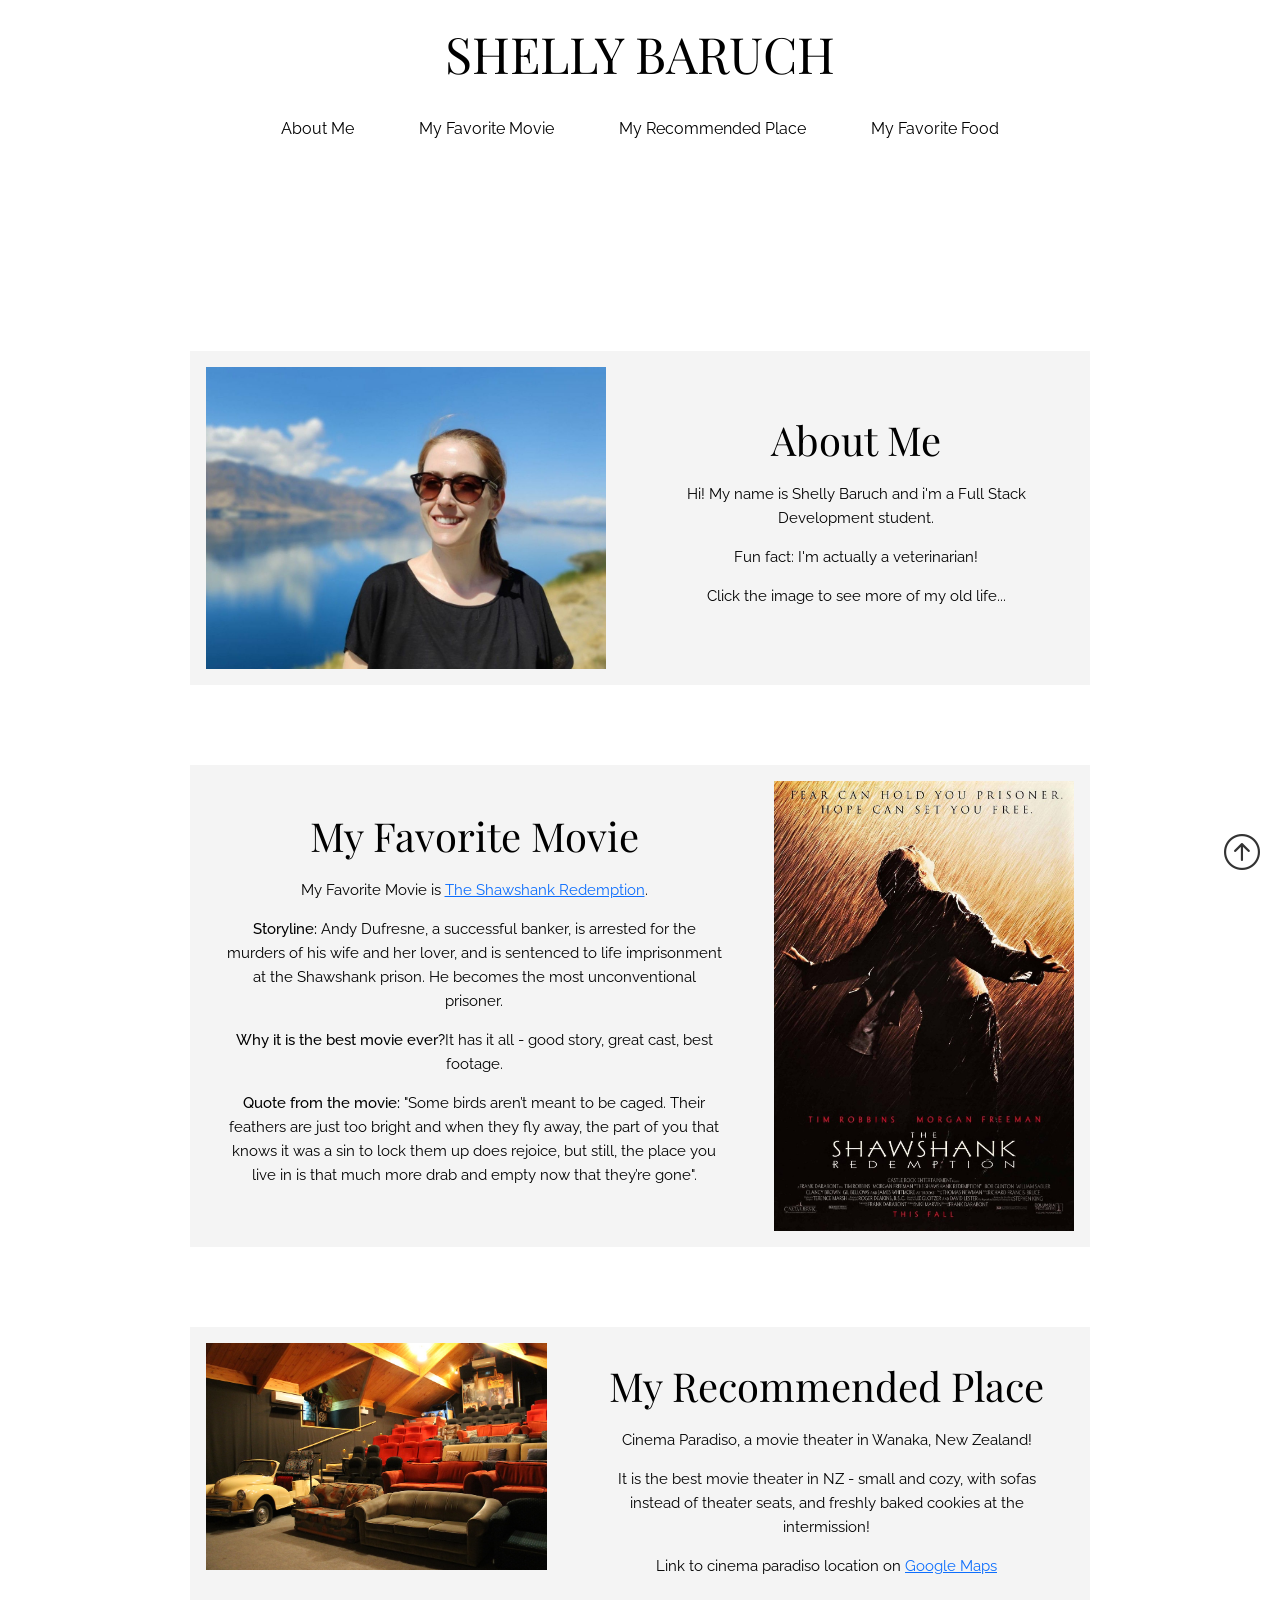
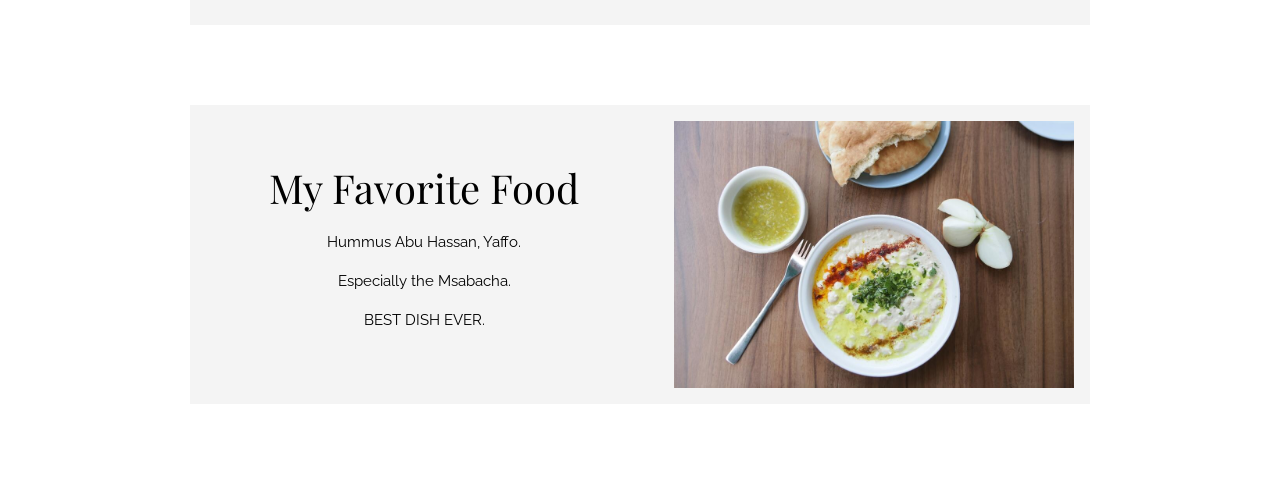
==== commit 512385d0: "folder restructure" ====
--- a/index.html
+++ b/index.html
@@ -7,8 +7,10 @@
   <meta http-equiv="X-UA-Compatible" content="IE=edge">
   <meta name="viewport" content="width=device-width, initial-scale=1">
   <link rel="shortcut icon" href='favicon.png' type="image/x-icon">
-  <link href="fonts.css" rel="stylesheet" type="text/css">
-  <link href="style.css" rel="stylesheet" type="text/css">
+  <link rel="preconnect" href="https://fonts.googleapis.com">
+  <link rel="preconnect" href="https://fonts.gstatic.com" crossorigin>
+  <link href="https://fonts.googleapis.com/css2?family=Playfair+Display:wght@400;500;600;700&family=Raleway:wght@200;300;400;500;600;700&display=swap" rel="stylesheet">
+  <link href="css/style.css" rel="stylesheet" type="text/css">
 
   <!-- Latest compiled and minified CSS -->
   <link href="https://cdn.jsdelivr.net/npm/bootstrap@5.3.2/dist/css/bootstrap.min.css" rel="stylesheet" integrity="sha384-T3c6CoIi6uLrA9TneNEoa7RxnatzjcDSCmG1MXxSR1GAsXEV/Dwwykc2MPK8M2HN" crossorigin="anonymous">
@@ -16,6 +18,9 @@
 </head>
 
 <body>
+  <div class="grumpy">
+    <img src="images/cat2.png" />
+  </div>
   <div class="header">
     <h1>SHELLY BARUCH</h1>
   </div>
@@ -30,7 +35,7 @@
   <div class="content">
     <div class="content-section" id="about">
       <div class="content-section-image" data-bs-toggle="modal" data-bs-target="#aboutModal">
-        <img src="me.jpeg" alt="image" title="image" data-bs-target="#aboutCarousel" data-bs-slide-to="0" />
+        <img src="images/me.jpeg" alt="image" title="image" data-bs-target="#aboutCarousel" data-bs-slide-to="0" />
       </div>
       <div class="content-section-text">
         <div class="content-section-text-inner">
@@ -55,12 +60,12 @@
         </div>
       </div>
       <div class="content-section-image">
-        <img src='sr.jpg' width="300" height="450" alt="image" title="image" />
+        <img src="images/sr.jpg" width="300" height="450" alt="image" title="image" />
       </div>
     </div>
     <div class="place content-section" id="place">
       <div class="content-section-image">
-        <img src="cinema_paradiso.jpeg" width="341" height="227" alt="image" title="image" />
+        <img src="images/cinema_paradiso.jpeg" width="341" height="227" alt="image" title="image" />
       </div>
       <div class="content-section-text">
         <div class="content-section-text-inner">
@@ -82,7 +87,7 @@
               </div>
             </div>
             <div class="content-section-image">
-              <img src='msabacha.jpeg' alt="image" title="image" />
+              <img src="images/msabacha.jpeg" alt="image" title="image" />
             </div>
       </div>
     </div>
@@ -106,19 +111,19 @@
             </div>
             <div class="carousel-inner">
               <div class="carousel-item active">
-                <img class="d-block w-100" src="vet1.jpeg">
+                <img class="d-block w-100" src="images/vet1.jpeg">
               </div>
               <div class="carousel-item">
-                <img class="d-block w-100" src="vet2.jpeg">
+                <img class="d-block w-100" src="images/vet2.jpeg">
               </div>
               <div class="carousel-item">
-                <img class="d-block w-100" src="vet3.jpeg">
+                <img class="d-block w-100" src="images/vet3.jpeg">
               </div>
               <div class="carousel-item">
-                <img class="d-block w-100" src="vet4.jpeg">
+                <img class="d-block w-100" src="images/vet4.jpeg">
               </div>
               <div class="carousel-item">
-                <img class="d-block w-100" src="vet5.jpeg">
+                <img class="d-block w-100" src="images/vet5.jpeg">
               </div>
             </div>
             <button class="carousel-control-prev" type="button" data-bs-target="#aboutCarousel" data-bs-slide="prev">
@@ -136,8 +141,7 @@
         </div>
       </div>
     </div>
-    <!-- jQuery (necessary for Bootstrap's JavaScript plugins) -->
-    <script src="https://code.jquery.com/jquery-3.4.1.slim.min.js" integrity="sha384-J6qa4849blE2+poT4WnyKhv5vZF5SrPo0iEjwBvKU7imGFAV0wwj1yYfoRSJoZ+n" crossorigin="anonymous"></script>
+    
     <!-- Latest compiled and minified JavaScript -->
     <script src="https://cdn.jsdelivr.net/npm/bootstrap@5.3.2/dist/js/bootstrap.bundle.min.js" integrity="sha384-C6RzsynM9kWDrMNeT87bh95OGNyZPhcTNXj1NW7RuBCsyN/o0jlpcV8Qyq46cDfL" crossorigin="anonymous"></script>
 </body>
--- a/css/style.css
+++ b/css/style.css
@@ -0,0 +1,148 @@
+@keyframes slide-in {
+  0% {
+    transform: translateX(-100%);
+  }
+  25% {
+    transform: translateX(-100%);
+  }
+  50% {
+    transform: translateX(0%);
+  }
+  75% {
+    transform: translateX(0%);
+  }
+  100% {
+    transform: translateX(-100%);
+  }
+}
+
+.grumpy {
+  animation: slide-in 8000ms forwards;
+  position: fixed;
+  left: 0px;
+  top: 100px;
+}
+
+.grumpy img {
+  max-width: 275px;
+}
+
+html {
+  scroll-behavior: smooth;
+}
+
+.back-top {
+  position: fixed;
+  bottom: 20px;
+  right: 20px;
+  text-decoration: none;
+  color: #333;
+  font-size: 36px;
+}
+
+.back-top:hover {
+  text-decoration: none;
+}
+
+.header h1 {
+  font-family: 'Playfair Display', serif;
+  font-weight: 400;
+  font-size: 50px;
+  line-height: 67px;
+  padding: 20px;
+  margin: 0;
+  text-align: center;
+  color: #000;
+}
+
+.navigation {
+  margin: 0;
+  text-align: center;
+}
+
+.navigation > ul {
+  list-style: none;
+  padding: 0;
+  margin: 0;
+}
+
+.navigation > ul > li {
+  display: inline-block;
+  margin: 10px;
+}
+
+.navigation > ul > li > a {
+  font-family: 'Raleway', serif;
+  text-decoration: none;
+  color: black;
+  padding: 10px 20px;
+  border-radius: 10px;
+  transition: all .2s ease-in;
+}
+
+.navigation > ul > li > a:hover {
+  background-color: #f0f0f0;
+  color: #000;
+}
+
+.content {
+  margin-top: 200px;
+}
+
+.content-section {
+  width: 900px;
+  margin: 5rem auto;
+  padding: 0;
+  background-color: #f4f4f4;
+  display: flex;
+}
+
+.content-section img {
+  scale: 1;
+  transition: all .2s ease-in;
+  max-width: 400px;
+}
+
+.content-section img:hover {
+  scale: 1.1;
+}
+
+.content-section-text {
+  width: 600px;
+  padding: 2rem;
+  display: flex;
+  align-items: center;
+  justify-content: center;
+}
+
+.content-section-text .subtitle {
+  font-weight: 500;
+}
+
+.content-section-image {
+  padding: 1rem;
+}
+
+#about img {
+  cursor: pointer;
+}
+
+.content-section-text h2 {
+  font-family: 'Playfair Display', serif;
+  font-weight: 400;
+  font-size: 40px;
+  line-height: 54px;
+  padding: 0px;
+  margin: 0;
+  text-align: center;
+  color: #000;
+}
+
+.content-section-text p {
+  font-family: 'Raleway', serif;
+  font-size: 15px;
+  color: #000;
+  line-height: 24px;
+  text-align: center;
+  margin: 1em 0;
+}
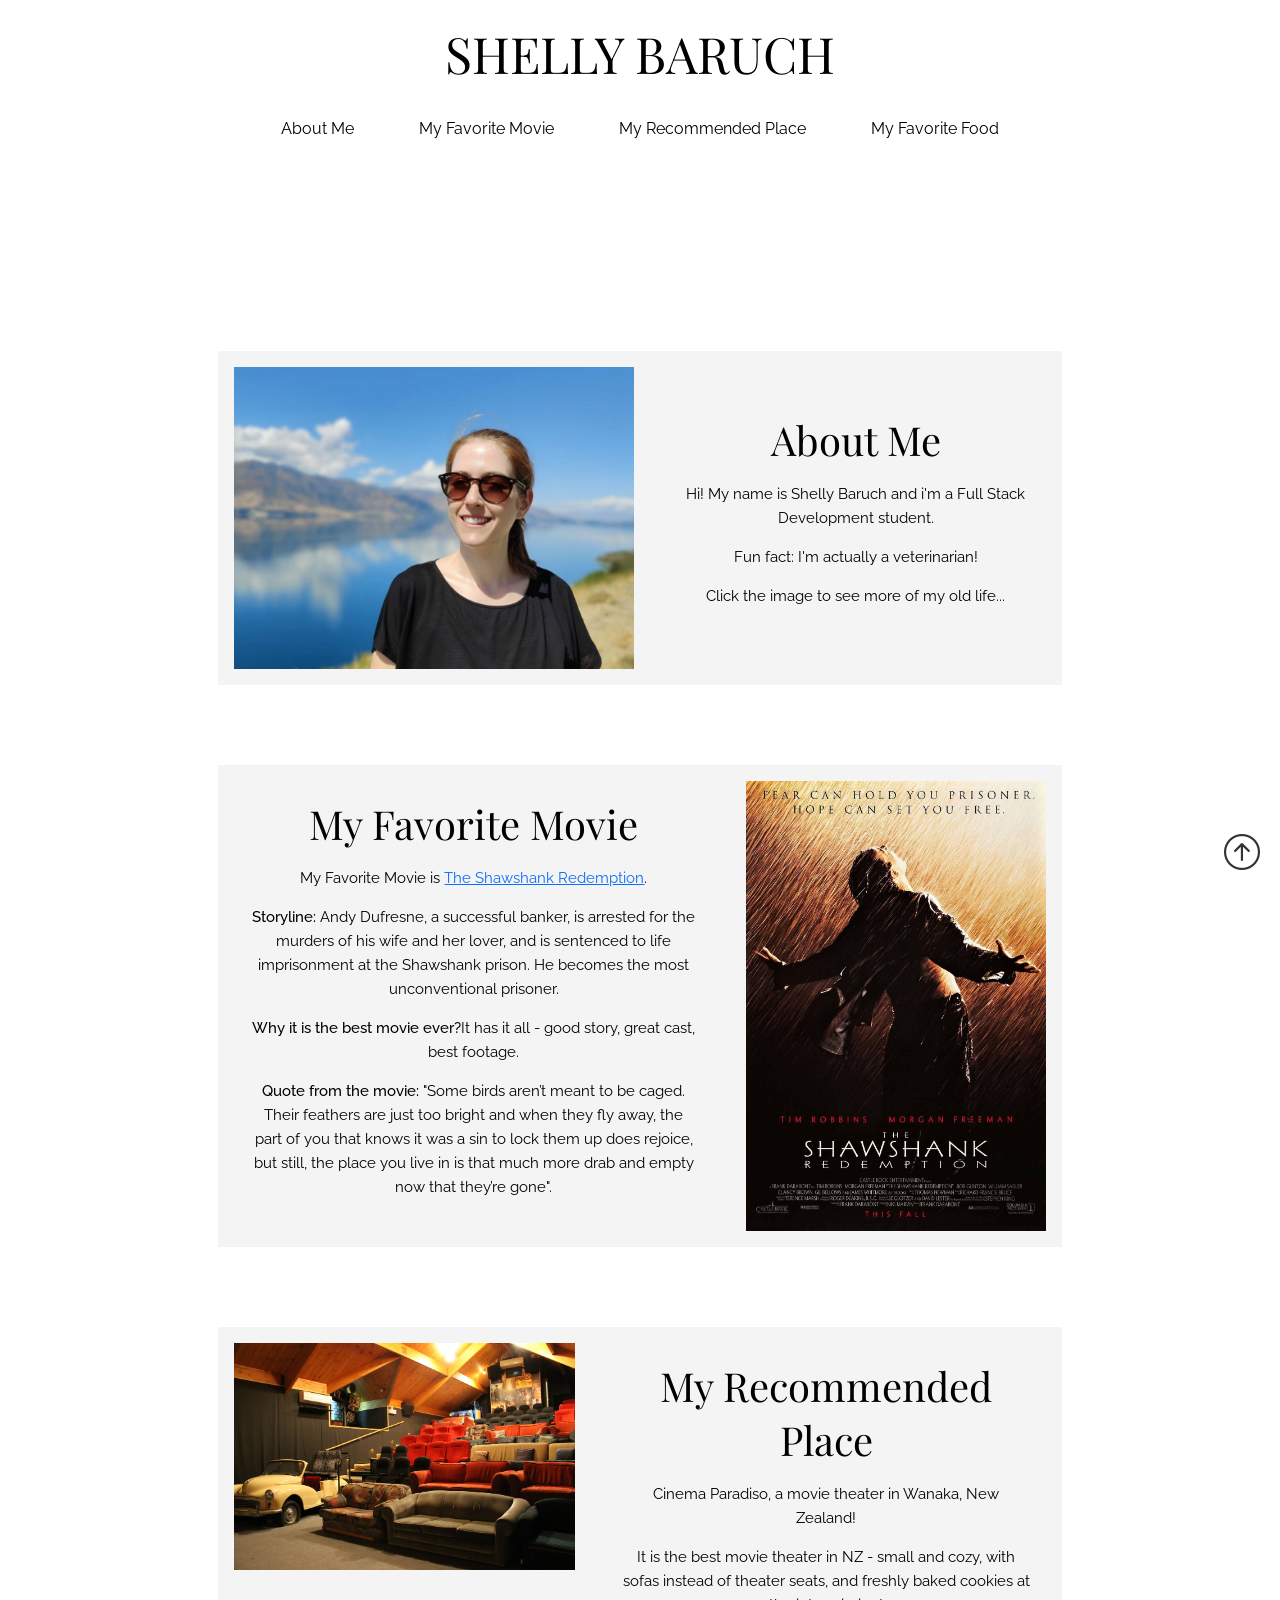
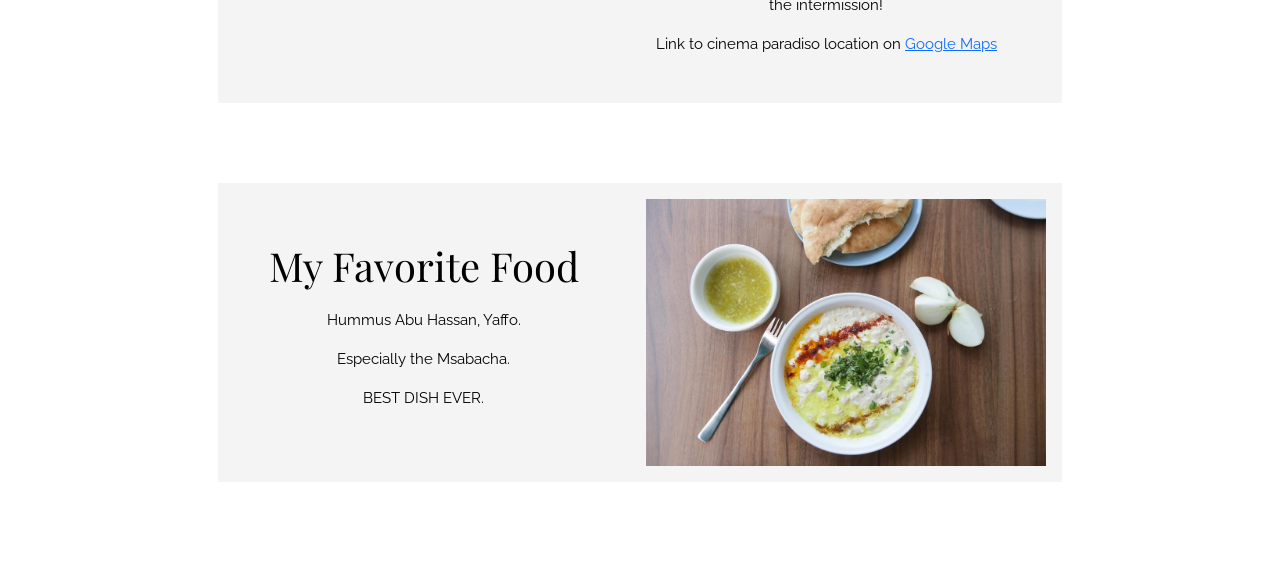
==== commit 1bae85de: "added media query" ====
--- a/index.html
+++ b/index.html
@@ -6,7 +6,7 @@
   <meta charset="utf-8">
   <meta http-equiv="X-UA-Compatible" content="IE=edge">
   <meta name="viewport" content="width=device-width, initial-scale=1">
-  <link rel="shortcut icon" href='favicon.png' type="image/x-icon">
+  <link rel="shortcut icon" href="images/favicon.png" type="image/x-icon">
   <link rel="preconnect" href="https://fonts.googleapis.com">
   <link rel="preconnect" href="https://fonts.gstatic.com" crossorigin>
   <link href="https://fonts.googleapis.com/css2?family=Playfair+Display:wght@400;500;600;700&family=Raleway:wght@200;300;400;500;600;700&display=swap" rel="stylesheet">
--- a/css/style.css
+++ b/css/style.css
@@ -90,7 +90,7 @@
 }
 
 .content-section {
-  width: 900px;
+  width: 66%;
   margin: 5rem auto;
   padding: 0;
   background-color: #f4f4f4;
@@ -108,7 +108,7 @@
 }
 
 .content-section-text {
-  width: 600px;
+  width: 66%;
   padding: 2rem;
   display: flex;
   align-items: center;
@@ -145,4 +145,17 @@
   line-height: 24px;
   text-align: center;
   margin: 1em 0;
+}
+
+@media screen and ( max-width: 1200px ) {
+  .content-section {
+    display: block;
+  } 
+  .content-section > div {
+    width: 100%;
+    text-align: center;
+    display: flex;
+    align-items: center;
+    justify-content: center;
+  }
 }
